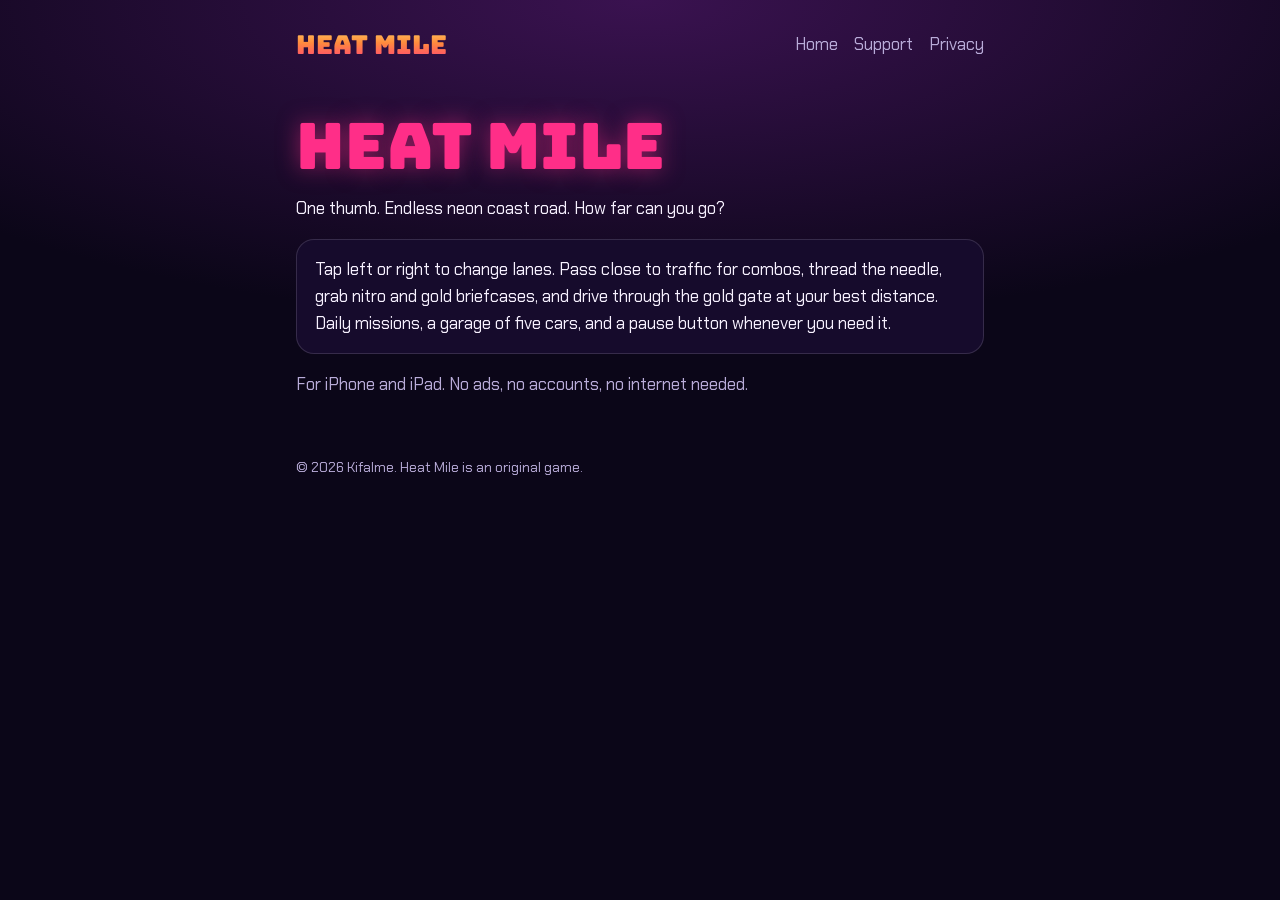
==== index.html @ 356a1632 "Heat Mile website: home, privacy policy, support Co-Authored-By: Claude Opus 5.5 <noreply@anthropic." ====
<!doctype html><html lang="en"><head><meta charset="utf-8"><meta name="viewport" content="width=device-width,initial-scale=1"><meta name="theme-color" content="#0b0618"><link rel="preconnect" href="https://fonts.googleapis.com"><link rel="stylesheet" href="https://fonts.googleapis.com/css2?family=Bungee&family=Chakra+Petch:wght@500;700&display=swap"><link rel="stylesheet" href="style.css"><title>Heat Mile</title></head>
<body><div class="wrap"><header><a class="brand" href="./">HEAT MILE</a><nav><a href="./">Home</a><a href="support.html">Support</a><a href="privacy.html">Privacy</a></nav></header>
<h1>HEAT MILE</h1>
<p>One thumb. Endless neon coast road. How far can you go?</p>
<div class="card">Tap left or right to change lanes. Pass close to traffic for combos, thread the needle, grab nitro and gold briefcases, and drive through the gold gate at your best distance. Daily missions, a garage of five cars, and a pause button whenever you need it.</div>
<p class="dim">For iPhone and iPad. No ads, no accounts, no internet needed.</p>
<footer>© 2026 Kifalme. Heat Mile is an original game.</footer></div></body></html>
---- style.css ----
:root{--night:#0b0618;--panel:#160b2c;--ink:#f7f1ff;--dim:#b9acd9;--neon:#ff2e88;--cyan:#29e3ff;--gold:#ffc83d;--line:rgba(247,241,255,.14);color-scheme:dark}
*{box-sizing:border-box}
body{margin:0;background:radial-gradient(120% 60% at 50% 0%,#3a1250 0%,var(--night) 60%);background-color:var(--night);color:var(--ink);font:17px/1.6 'Chakra Petch',system-ui,sans-serif;min-height:100vh}
.wrap{max-width:720px;margin:0 auto;padding:0 16px}
header{padding:24px 0;display:flex;justify-content:space-between;align-items:center;gap:12px;flex-wrap:wrap}
.brand{font-family:'Bungee',Impact,sans-serif;font-size:26px;text-decoration:none;background:linear-gradient(180deg,#ffe36b,#ff8a3d 45%,var(--neon));-webkit-background-clip:text;background-clip:text;color:transparent}
nav a{color:var(--dim);margin-left:16px;text-decoration:none}nav a:hover{color:var(--ink)}
h1{font-family:'Bungee',Impact,sans-serif;font-weight:400;font-size:clamp(36px,9vw,64px);line-height:1;margin:24px 0 8px;color:var(--neon);text-shadow:0 0 22px rgba(255,46,136,.5)}
h2{font-family:'Bungee',Impact,sans-serif;font-weight:400;font-size:18px;letter-spacing:.06em;color:var(--cyan);margin:32px 0 8px}
.card{background:var(--panel);border:1px solid var(--line);border-radius:18px;padding:16px 18px;margin:16px 0}
.dim{color:var(--dim)}a{color:var(--gold)}
footer{padding:40px 0;color:var(--dim);font-size:14px}
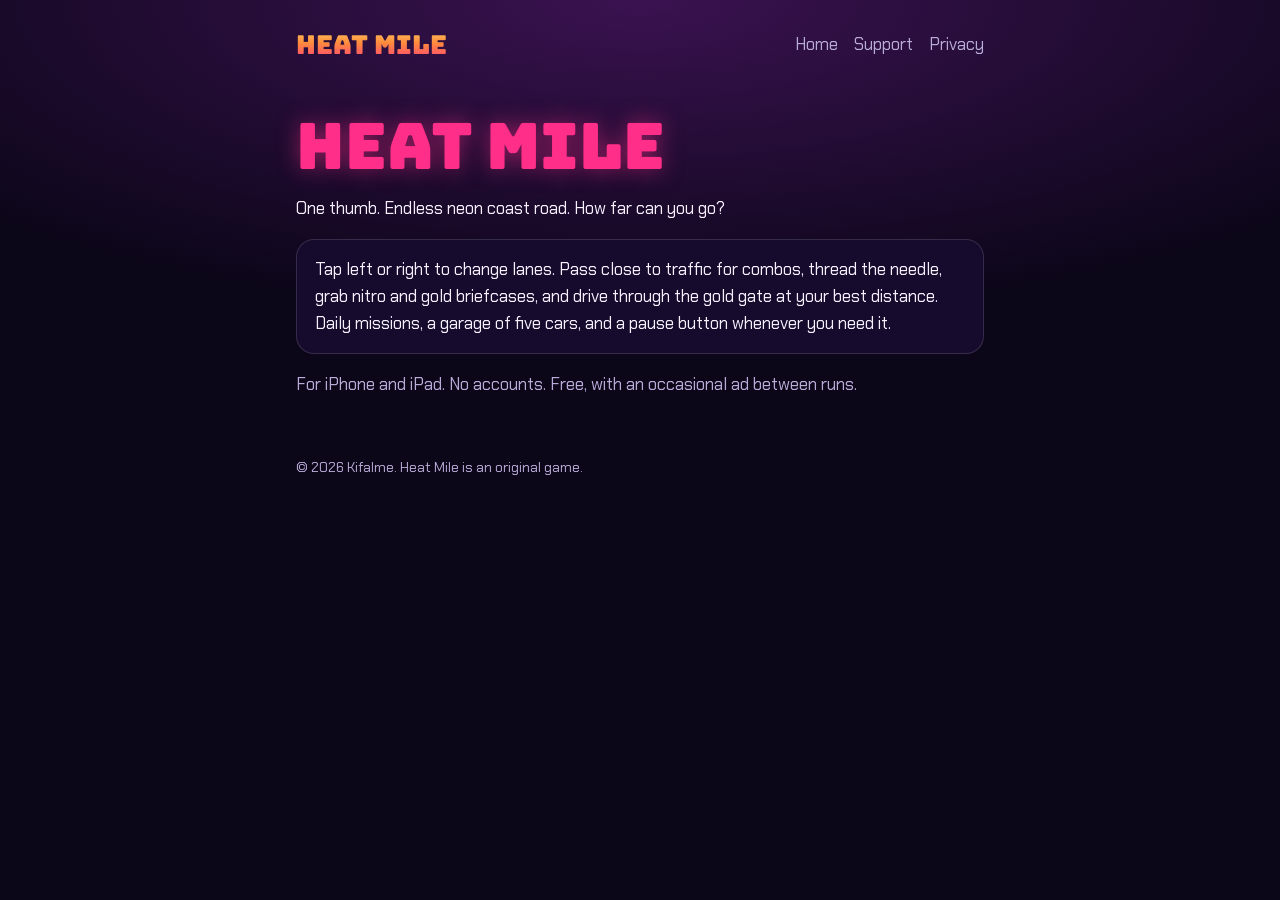
==== commit 9d450463: "Privacy policy and home page: describe Google AdMob ads Co-Authored-By: Claude Opus 5.5 <noreply@ant" ====
--- a/index.html
+++ b/index.html
@@ -3,5 +3,5 @@
 <h1>HEAT MILE</h1>
 <p>One thumb. Endless neon coast road. How far can you go?</p>
 <div class="card">Tap left or right to change lanes. Pass close to traffic for combos, thread the needle, grab nitro and gold briefcases, and drive through the gold gate at your best distance. Daily missions, a garage of five cars, and a pause button whenever you need it.</div>
-<p class="dim">For iPhone and iPad. No ads, no accounts, no internet needed.</p>
+<p class="dim">For iPhone and iPad. No accounts. Free, with an occasional ad between runs.</p>
 <footer>© 2026 Kifalme. Heat Mile is an original game.</footer></div></body></html>
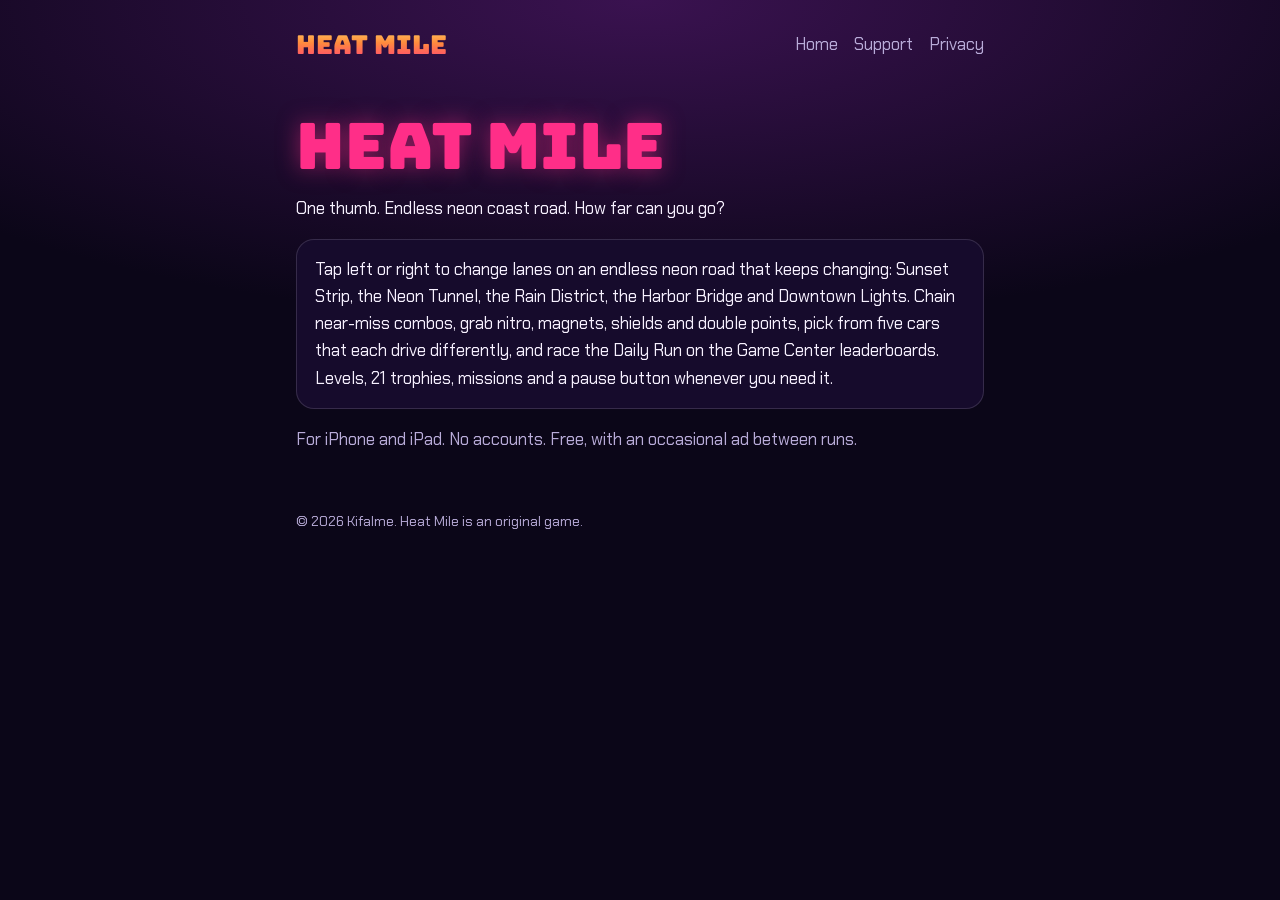
==== commit 6baa5535: "Describe zones, power-ups, Daily Run and leaderboards Co-Authored-By: Claude Opus 5.5 <noreply@anthr" ====
--- a/index.html
+++ b/index.html
@@ -2,6 +2,6 @@
 <body><div class="wrap"><header><a class="brand" href="./">HEAT MILE</a><nav><a href="./">Home</a><a href="support.html">Support</a><a href="privacy.html">Privacy</a></nav></header>
 <h1>HEAT MILE</h1>
 <p>One thumb. Endless neon coast road. How far can you go?</p>
-<div class="card">Tap left or right to change lanes. Pass close to traffic for combos, thread the needle, grab nitro and gold briefcases, and drive through the gold gate at your best distance. Daily missions, a garage of five cars, and a pause button whenever you need it.</div>
+<div class="card">Tap left or right to change lanes on an endless neon road that keeps changing: Sunset Strip, the Neon Tunnel, the Rain District, the Harbor Bridge and Downtown Lights. Chain near-miss combos, grab nitro, magnets, shields and double points, pick from five cars that each drive differently, and race the Daily Run on the Game Center leaderboards. Levels, 21 trophies, missions and a pause button whenever you need it.</div>
 <p class="dim">For iPhone and iPad. No accounts. Free, with an occasional ad between runs.</p>
 <footer>© 2026 Kifalme. Heat Mile is an original game.</footer></div></body></html>
